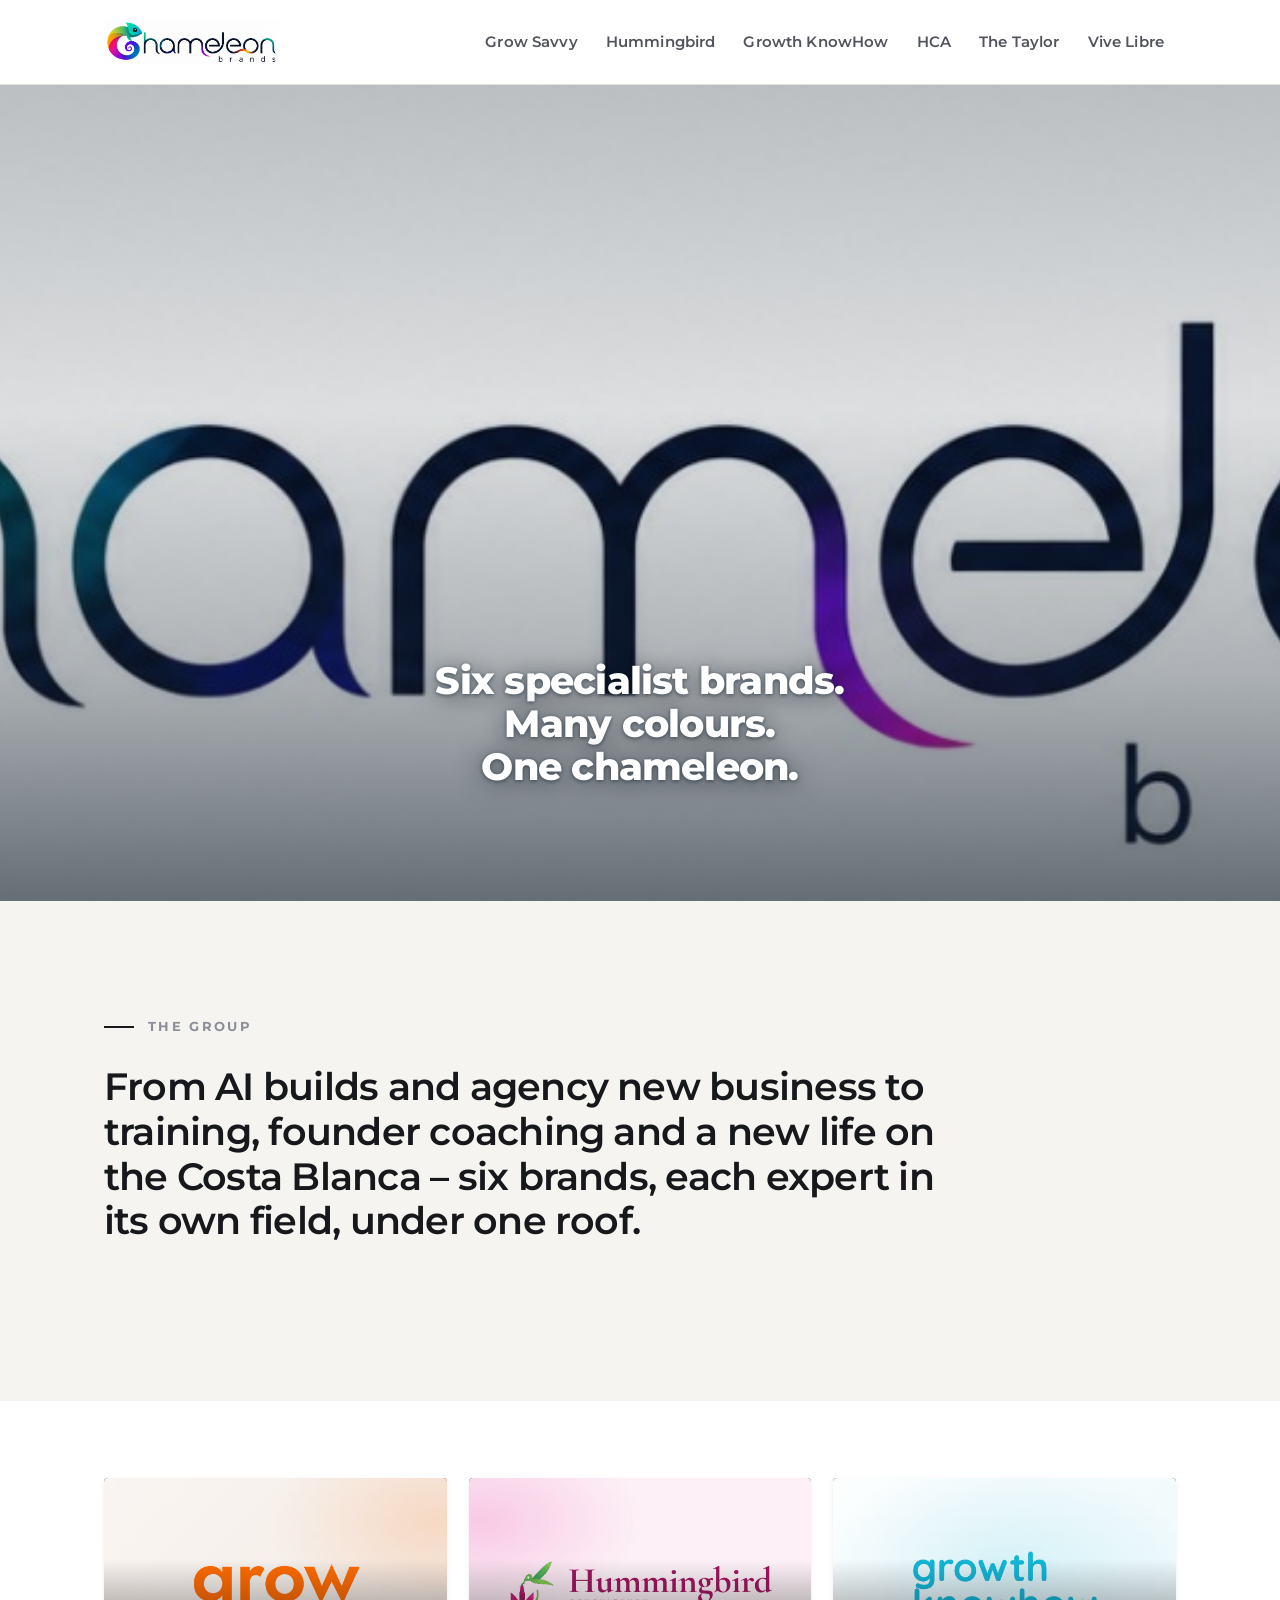
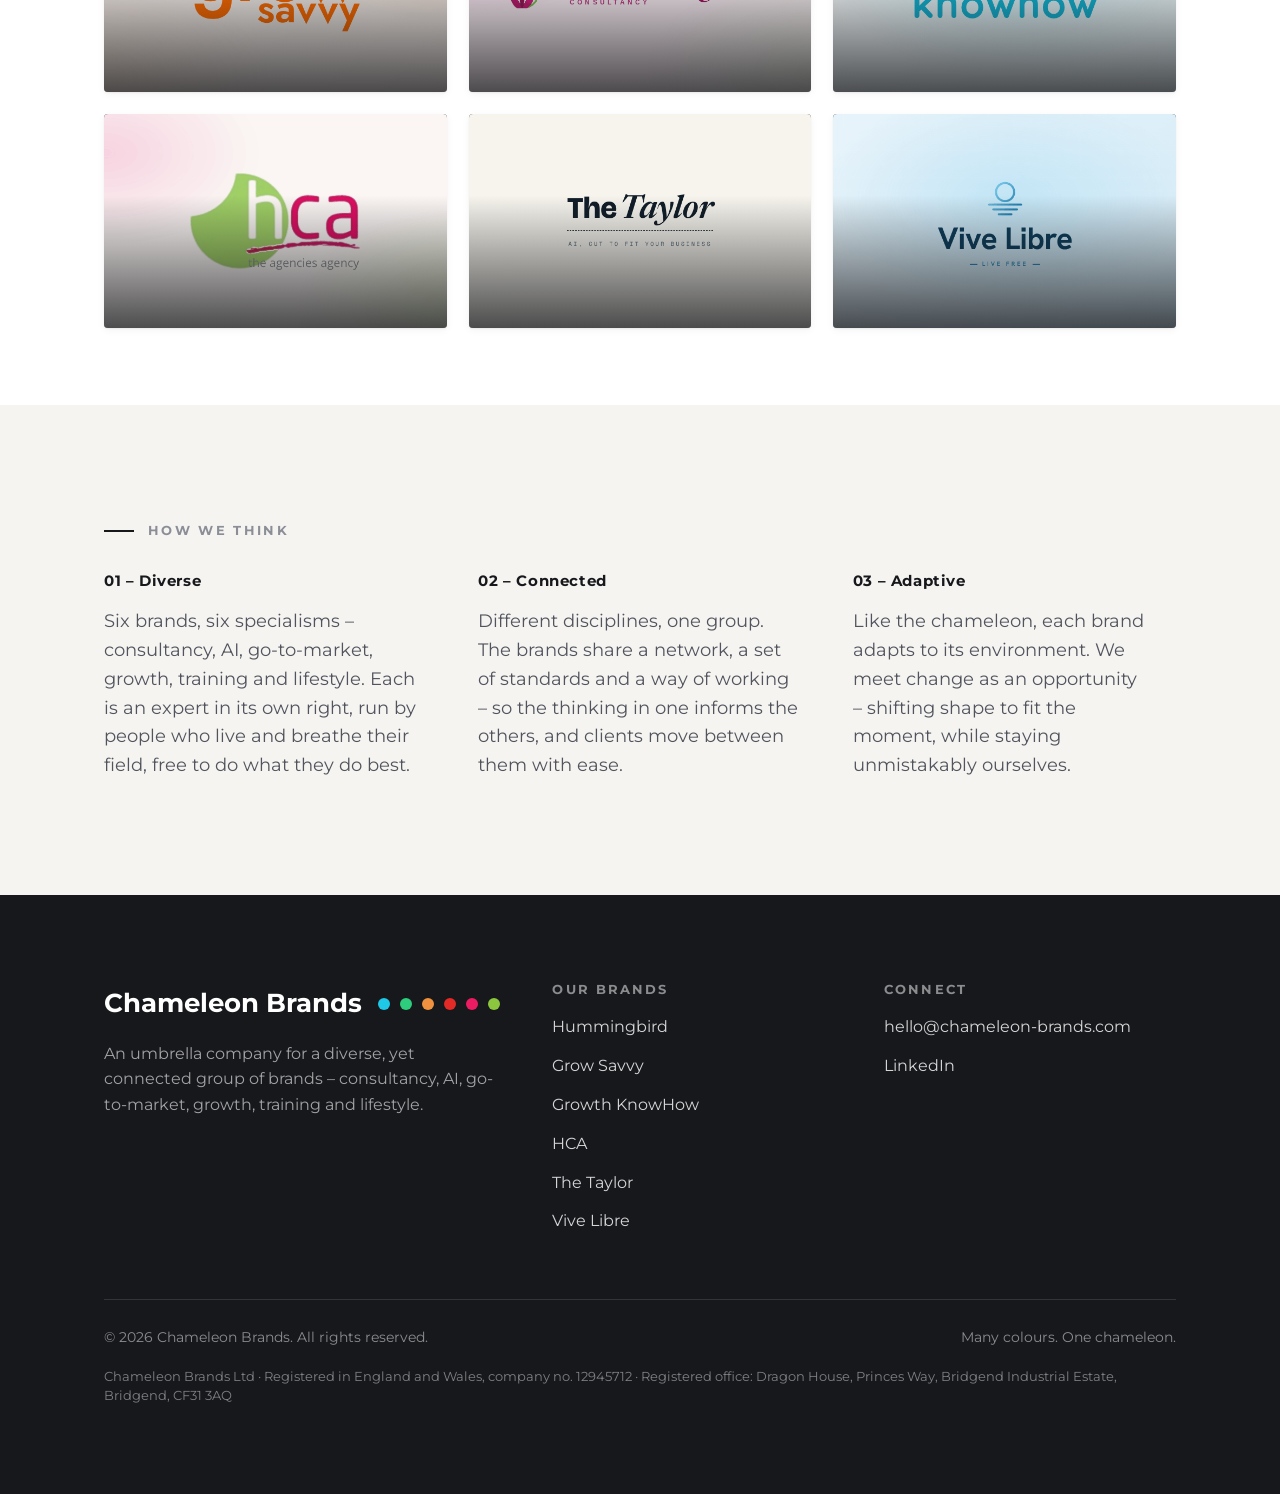
==== index.html @ 97196bf3 "Chameleon Brands hub site, ready for Vercel Static build from the 'Chameleon brands web site' projec" ====
<!DOCTYPE html>
<html lang="en-GB">
<head>
<meta charset="UTF-8">
<meta name="viewport" content="width=device-width, initial-scale=1">
<title>Chameleon Brands – A diverse, yet connected group of brands</title>
<meta name="description" content="Chameleon Brands is an umbrella company for a diverse, yet connected group of brands – spanning consultancy, AI, go-to-market, growth, training and lifestyle.">
<meta property="og:title" content="Chameleon Brands">
<meta property="og:description" content="An umbrella for a diverse, yet connected group of brands – consultancy, AI, go-to-market, growth, training and lifestyle.">
<meta property="og:type" content="website">
<meta property="og:image" content="https://chameleon-brands.com/assets/logo-new.png">
<link rel="icon" href="assets/logo-new.png">
<link rel="stylesheet" href="assets/styles.css">
<link rel="canonical" href="https://chameleon-brands.com/">
<meta property="og:url" content="https://chameleon-brands.com/">
<meta property="og:site_name" content="Chameleon Brands">
<meta property="og:locale" content="en_GB">
<meta name="twitter:card" content="summary_large_image">
<script defer src="/_vercel/insights/script.js"></script>
<script type="application/ld+json">{"@context": "https://schema.org", "@type": "Organization", "name": "Chameleon Brands", "legalName": "Chameleon Brands Ltd", "url": "https://chameleon-brands.com/", "logo": "https://chameleon-brands.com/assets/logo-new.png", "email": "hello@chameleon-brands.com", "identifier": "12945712", "address": {"@type": "PostalAddress", "streetAddress": "Dragon House, Princes Way, Bridgend Industrial Estate", "addressLocality": "Bridgend", "postalCode": "CF31 3AQ", "addressCountry": "GB"}, "sameAs": ["https://www.linkedin.com/company/chameleonbrands/"], "subOrganization": [{"@type": "Organization", "name": "Grow Savvy", "url": "https://grow-savvy.com/"}, {"@type": "Organization", "name": "Hummingbird Consultancy", "url": "https://hummingbirdconsultancy.com/"}, {"@type": "Organization", "name": "Growth KnowHow", "url": "https://growth-knowhow.com/"}, {"@type": "Organization", "name": "HCA - The Agencies Agency", "url": "https://hca.uk.com/"}, {"@type": "Organization", "name": "The Taylor", "url": "https://thetaylor.ai/"}, {"@type": "Organization", "name": "Vive Libre", "url": "https://vivelibrespain.com/"}]}</script>
<style>
  /* Branded landing hero - full-bleed video background */
  .brand-hero{
    position: relative;
    min-height: calc(100svh - 84px);
    display: flex; flex-direction: column;
    align-items: center; justify-content: flex-end; text-align: center;
    padding: clamp(40px, 8vh, 96px) 24px clamp(64px, 11vh, 110px);
    background: #ffffff;
    overflow: hidden;
  }
  .brand-hero .bh-video{
    position: absolute; inset: 0; z-index: 0;
    width: 100%; height: 100%;
    object-fit: cover; object-position: center;
    background: #ffffff;
  }
  /* legibility scrim over the video, behind the copy */
  .brand-hero .bh-scrim{
    position: absolute; inset: 0; z-index: 1; pointer-events: none;
    background:
      linear-gradient(to bottom, rgba(16,29,40,.28) 0%, rgba(16,29,40,.14) 40%, rgba(16,29,40,.34) 72%, rgba(16,29,40,.64) 100%);
  }
  .brand-hero .bh-motto{
    position: relative; z-index: 2;
    margin: 0 auto 14px;
    font-family: 'Montserrat', sans-serif;
    font-weight: 800;
    font-size: clamp(21px, 3vw, 40px);
    line-height: 1.12; letter-spacing: -.02em;
    color: #ffffff;
    text-shadow: 0 2px 26px rgba(16,29,40,.6), 0 1px 4px rgba(16,29,40,.55);
  }
  .brand-hero .bh-tagline{
    position: relative; z-index: 2;
    margin: 0 auto;
    max-width: 46ch;
    font-size: clamp(18px, 1.8vw, 24px);
    line-height: 1.5; color: #ffffff;
    text-wrap: pretty;
    text-shadow: 0 1px 18px rgba(16,29,40,.55), 0 1px 3px rgba(16,29,40,.5);
  }
  @media (max-width: 640px){
    /* Mobile: show the WHOLE logo animation (it plays on white), text below in dark */
    .brand-hero{
      min-height: auto;
      padding: 20px 22px 40px;
      justify-content: center; gap: 6px;
      background: #ffffff;
    }
    .brand-hero .bh-video{
      position: static; inset: auto;
      width: 100%; height: auto;
      aspect-ratio: 16 / 9;
      object-fit: contain;
    }
    .brand-hero .bh-scrim{ display: none; }
    .brand-hero .bh-motto{ color: var(--ink); text-shadow: none; font-size: 30px; margin-bottom: 10px; }
    .brand-hero .bh-tagline{
      color: var(--ink); text-shadow: none;
      font-size: 19px; max-width: 24ch;
      margin-top: 4px;
    }
    .brand-hero .bh-cue{
      position: static; transform: none;
      color: var(--ink); opacity: .5;
      margin-top: 16px;
    }
  }
  .brand-hero .bh-cue{
    position: absolute; left: 50%; bottom: clamp(18px, 3.5vh, 34px);
    transform: translateX(-50%); z-index: 2;
    font-family: 'Montserrat', sans-serif; font-weight: 600;
    font-size: 11px; letter-spacing: .16em; text-transform: uppercase;
    color: #ffffff; opacity: .8;
    display: inline-flex; flex-direction: column; align-items: center; gap: 8px;
  }
  .brand-hero .bh-cue::after{ content: ""; width: 1px; height: 26px; background: currentColor; opacity: .7; }

  /* tagline + cue fade up after load */
  @media (prefers-reduced-motion: no-preference){
    .brand-hero .bh-motto{ animation: bhFadeUp .8s ease both .9s; }
    .brand-hero .bh-tagline{ animation: bhFadeUp .8s ease both 1.1s; }
    .brand-hero .bh-cue{ animation: bhFadeUp .8s ease both 1.4s; }
  }
  @keyframes bhFadeUp{ from{ opacity: 0; transform: translateY(14px); } to{ opacity: 1; transform: none; } }
</style>
</head>
<body>

<!-- ============== HEADER ============== -->
<header class="site-header">
  <div class="wrap bar">
    <a class="brand-logo" href="index.html" aria-label="Chameleon Brands – home">
      <img src="assets/logo-new.png" alt="Chameleon Brands">
    </a>
    <button class="nav-toggle" aria-label="Menu" aria-expanded="false" aria-controls="primary-nav">
      <svg viewBox="0 0 24 24" fill="none" stroke="currentColor" stroke-width="2" stroke-linecap="round"><path d="M3 6h18M3 12h18M3 18h18"/></svg>
    </button>
    <nav class="nav" id="primary-nav" aria-label="Primary">
      <a href="grow-savvy.html">Grow Savvy</a>
      <a href="hummingbird.html">Hummingbird</a>
      <a href="growth-knowhow.html">Growth KnowHow</a>
      <a href="hca.html">HCA</a>
      <a href="thetaylor.html">The Taylor</a>
      <a href="vivelibre.html">Vive Libre</a>
    </nav>
  </div>
</header>

<!-- ============== HERO ============== -->
<section class="brand-hero" data-screen-label="Hero">
  <video class="bh-video" src="assets/logo-animation.mp4" autoplay muted loop playsinline webkit-playsinline preload="auto" poster="assets/logo-new.png" aria-label="Chameleon Brands"></video>
  <div class="bh-scrim"></div>
  <h1 class="bh-motto">Six specialist brands.<br>Many colours.<br>One chameleon.</h1>
</section>

<!-- ============== INTRO STATEMENT ============== -->
<section class="section-pad bg-soft">
  <div class="wrap">
    <div class="section-label reveal">The group</div>
    <p class="lead reveal" style="max-width: 32ch;">
      From AI builds and agency new business to training, founder coaching and a new life on the Costa Blanca – six brands, each expert in its own field, under one roof.
    </p>
  </div>
</section>

<!-- ============== PORTFOLIO GRID ============== -->
<section class="section-tight">
  <div class="wrap">
    <div class="portfolio">

      <a class="brand-card reveal" data-brand="grow-savvy.html" href="grow-savvy.html" style="--accent: var(--growsavvy);">
        <img src="assets/grow-savvy-brand.png" alt="Grow Savvy">
        <div class="overlay">
          <div class="meta">
            <span class="name">Grow Savvy</span>
            <span class="desc">Growth, AI and go-to-market for ambitious businesses.</span>
          </div>
        </div>
      </a>

      <a class="brand-card reveal" data-brand="hummingbird.html" href="hummingbird.html" style="--accent: var(--hummingbird);">
        <img src="assets/hummingbird-brand.png" alt="Hummingbird">
        <div class="overlay">
          <div class="meta">
            <span class="name">Hummingbird</span>
            <span class="desc">A female-first consultancy backing ambitious founders.</span>
          </div>
        </div>
      </a>

      <a class="brand-card reveal" data-brand="growth-knowhow.html" href="growth-knowhow.html" style="--accent: var(--knowhow);">
        <img src="assets/gk-brand.png" alt="Growth KnowHow">
        <div class="overlay">
          <div class="meta">
            <span class="name">Growth KnowHow</span>
            <span class="desc">Practical training for sharper sales and communication.</span>
          </div>
        </div>
      </a>

      <a class="brand-card reveal" data-brand="hca.html" href="hca.html" style="--accent: #e5197f;">
        <img src="assets/hca-brand.png" alt="HCA – The Agencies Agency">
        <div class="overlay">
          <div class="meta">
            <span class="name">HCA</span>
            <span class="desc">The Agencies Agency, built for an AI-first world.</span>
          </div>
        </div>
      </a>

      <a class="brand-card reveal" data-brand="thetaylor.html" href="thetaylor.html" style="--accent: var(--taylor);">
        <img src="assets/taylor-brand.png" alt="The Taylor – AI consultancy">
        <div class="overlay">
          <div class="meta">
            <span class="name">The Taylor</span>
            <span class="desc">AI strategy &amp; tailor-made build.</span>
          </div>
        </div>
      </a>

      <a class="brand-card reveal" data-brand="vivelibre.html" href="vivelibre.html" style="--accent: var(--vivelibre);">
        <img src="assets/vivelibre-brand.png" alt="Vive Libre – Costa Blanca property &amp; relocation">
        <div class="overlay">
          <div class="meta">
            <span class="name">Vive Libre</span>
            <span class="desc">Costa Blanca buyer's agent &amp; relocation.</span>
          </div>
        </div>
      </a>

    </div>
  </div>
</section>

<!-- ============== PHILOSOPHY ============== -->
<section class="section-pad bg-soft" id="philosophy">
  <div class="wrap">
    <div class="section-label reveal">How we think</div>
    <div class="prose-grid">
      <div class="reveal">
        <span class="num">01 – Diverse</span>
        <p>Six brands, six specialisms – consultancy, AI, go-to-market, growth, training and lifestyle. Each is an expert in its own right, run by people who live and breathe their field, free to do what they do best.</p>
      </div>
      <div class="reveal">
        <span class="num">02 – Connected</span>
        <p>Different disciplines, one group. The brands share a network, a set of standards and a way of working – so the thinking in one informs the others, and clients move between them with ease.</p>
      </div>
      <div class="reveal">
        <span class="num">03 – Adaptive</span>
        <p>Like the chameleon, each brand adapts to its environment. We meet change as an opportunity – shifting shape to fit the moment, while staying unmistakably ourselves.</p>
      </div>
    </div>
  </div>
</section>

<!-- ============== FOOTER ============== -->
<footer class="site-footer">
  <div class="wrap">
    <div class="footer-grid">
      <div class="f-brand">
        <div class="mark">
          Chameleon Brands
          <span class="dots" aria-hidden="true" style="margin-left:4px;"><span></span><span></span><span></span><span></span><span></span><span></span></span>
        </div>
        <p>An umbrella company for a diverse, yet connected group of brands – consultancy, AI, go-to-market, growth, training and lifestyle.</p>
      </div>
      <div class="f-col">
        <h4>Our brands</h4>
        <ul>
          <li><a href="hummingbird.html">Hummingbird</a></li>
          <li><a href="grow-savvy.html">Grow Savvy</a></li>
          <li><a href="growth-knowhow.html">Growth KnowHow</a></li>
          <li><a href="hca.html">HCA</a></li>
          <li><a href="thetaylor.html">The Taylor</a></li>
          <li><a href="vivelibre.html">Vive Libre</a></li>
        </ul>
      </div>
      <div class="f-col">
        <h4>Connect</h4>
        <ul>
          <li><a class="mailto" href="mailto:hello@chameleon-brands.com">hello@chameleon-brands.com</a></li>
          <li><a href="https://www.linkedin.com/company/chameleonbrands/" target="_blank" rel="noopener">LinkedIn</a></li>
        </ul>
      </div>
    </div>
    <div class="footer-bottom">
      <span>© <span id="year"></span> Chameleon Brands. All rights reserved.</span>
      <span>Many colours. One chameleon.</span>
    </div>
    <p class="footer-legal">Chameleon Brands Ltd · Registered in England and Wales, company no. 12945712 · Registered office: Dragon House, Princes Way, Bridgend Industrial Estate, Bridgend, CF31 3AQ</p>
  </div>
</footer>

<script>document.getElementById('year').textContent = new Date().getFullYear();</script>
<script>
  /* Keep the hero logo video playing (muted autoplay, with gesture fallbacks) */
  (function () {
    var v = document.querySelector('.brand-hero .bh-video');
    if (!v || v.tagName !== 'VIDEO') return;
    /* iOS requires muted to be set as a property (not just the attribute) before play() */
    v.muted = true; v.defaultMuted = true; v.setAttribute('muted', '');
    v.playsInline = true;
    var play = function () { var p = v.play(); if (p && p.catch) p.catch(function () {}); };
    if (v.readyState >= 2) play(); else v.addEventListener('loadeddata', play, { once: true });
    v.addEventListener('canplay', play, { once: true });
    document.addEventListener('visibilitychange', function () { if (!document.hidden) play(); });
    ['pointerdown', 'touchstart', 'scroll', 'keydown'].forEach(function (e) {
      window.addEventListener(e, play, { once: true, passive: true });
    });
  }());
</script>
<script src="assets/site.js"></script>
</body>
</html>
---- assets/styles.css ----
/* ============================================================
   Chameleon Brands — shared stylesheet
   ============================================================ */

@import url('https://fonts.googleapis.com/css2?family=Montserrat:wght@400;500;600;700;800&display=swap');

:root {
  /* Neutrals — warm-cool balanced */
  --ink:        #17181c;
  --ink-soft:   #51545d;
  --ink-faint:  #8b8e97;
  --paper:      #ffffff;
  --paper-2:    #f5f4f1;
  --paper-3:    #ecebe6;
  --line:       #e6e4de;

  /* Chameleon palette — pulled from the logo dots */
  --c-cyan:   #1ec8e6;
  --c-green:  #2ecd7d;
  --c-orange: #f0913f;
  --c-red:    #e22a26;
  --c-pink:   #ec1c63;
  --c-lime:   #8cc63f;

  /* Per-brand accents */
  --brandeur:   #d11b63;
  --hummingbird:#e6188e;
  --growsavvy:  #e8822b;
  --knowhow:    #14b6d6;
  --heights:    #ec8a2e;
  --hca:        #e2453a;
  --taylor:     #0d6e9e;
  --vivelibre:  #0f7bb5;

  --accent: var(--ink);   /* overridden per page */

  --maxw: 1200px;
  --gutter: clamp(20px, 5vw, 72px);
  --radius: 4px;

  --shadow-sm: 0 1px 2px rgba(20,22,28,.06), 0 2px 8px rgba(20,22,28,.05);
  --shadow-md: 0 8px 30px rgba(20,22,28,.10);
  --shadow-lg: 0 24px 60px rgba(20,22,28,.16);

  --ease: cubic-bezier(.22,.61,.36,1);
}

* { box-sizing: border-box; }

html { -webkit-text-size-adjust: 100%; scroll-behavior: smooth; }

body {
  margin: 0;
  font-family: 'Montserrat', system-ui, sans-serif;
  color: var(--ink);
  background: var(--paper);
  font-size: 18px;
  line-height: 1.6;
  -webkit-font-smoothing: antialiased;
  text-rendering: optimizeLegibility;
}

img { max-width: 100%; display: block; }

a { color: inherit; }

h1, h2, h3, h4 {
  font-family: 'Montserrat', system-ui, sans-serif;
  font-weight: 700;
  line-height: 1.02;
  letter-spacing: -0.02em;
  margin: 0;
  text-wrap: balance;
}

p { margin: 0 0 1.1em; text-wrap: pretty; }

.wrap { max-width: var(--maxw); margin: 0 auto; padding-inline: var(--gutter); }
.wrap-narrow { max-width: 880px; margin: 0 auto; padding-inline: var(--gutter); }

/* ---- Chameleon dot motif --------------------------------- */
.dots { display: flex; gap: 10px; align-items: center; }
.dots span {
  width: 12px; height: 12px; border-radius: 50%;
  display: block;
}
.dots span:nth-child(1){ background: var(--c-cyan); }
.dots span:nth-child(2){ background: var(--c-green); }
.dots span:nth-child(3){ background: var(--c-orange); }
.dots span:nth-child(4){ background: var(--c-red); }
.dots span:nth-child(5){ background: var(--c-pink); }
.dots span:nth-child(6){ background: var(--c-lime); }

/* ============================================================
   Header
   ============================================================ */
.site-header {
  position: sticky; top: 0; z-index: 100;
  background: rgba(255,255,255,.86);
  backdrop-filter: saturate(140%) blur(14px);
  -webkit-backdrop-filter: saturate(140%) blur(14px);
  border-bottom: 1px solid var(--line);
}
.site-header .bar {
  display: flex; align-items: center; gap: 28px;
  min-height: 84px;
  padding-block: 12px;
}
.brand-logo { flex: 0 0 auto; }
.brand-logo img { height: 46px; width: auto; }

.nav {
  margin-left: auto;
  display: flex; align-items: center; gap: 4px;
  flex-wrap: nowrap;
}
.nav a {
  font-family: 'Montserrat', sans-serif;
  text-decoration: none;
  font-weight: 600;
  font-size: 15px;
  letter-spacing: .01em;
  color: var(--ink-soft);
  padding: 8px 12px;
  border-radius: 999px;
  transition: color .2s var(--ease), background .2s var(--ease);
  white-space: nowrap;
}
.nav a:hover { color: var(--ink); background: var(--paper-2); }
.nav a.current { color: var(--accent); }

.nav-meta { display: flex; align-items: center; gap: 6px; padding-left: 8px; margin-left: 4px; border-left: 1px solid var(--line); }
.icon-btn {
  display: grid; place-items: center;
  width: 38px; height: 38px; border-radius: 999px;
  color: var(--ink-soft);
  transition: color .2s var(--ease), background .2s var(--ease);
}
.icon-btn:hover { color: var(--accent); background: var(--paper-2); }
.icon-btn svg { width: 19px; height: 19px; }

/* mobile nav toggle */
.nav-toggle { display: none; }

/* transparent header overlaying the homepage hero */
.site-header.over-hero {
  position: fixed; left: 0; right: 0; top: 0;
  background: transparent;
  backdrop-filter: none; -webkit-backdrop-filter: none;
  border-bottom-color: transparent;
  transition: background .3s var(--ease), border-color .3s var(--ease);
}
.site-header.over-hero.scrolled {
  background: rgba(255,255,255,.9);
  backdrop-filter: saturate(140%) blur(14px);
  -webkit-backdrop-filter: saturate(140%) blur(14px);
  border-bottom-color: var(--line);
}

/* White nav over the hero image (desktop, inline nav, before scroll) */
@media (min-width: 1181px) {
  .site-header.over-hero:not(.scrolled) .nav a { color: #fff; text-shadow: 0 1px 14px rgba(0,0,0,.45); }
  .site-header.over-hero:not(.scrolled) .nav a:hover { color: #fff; background: rgba(255,255,255,.16); }
  .site-header.over-hero:not(.scrolled) .icon-btn { color: rgba(255,255,255,.95); filter: drop-shadow(0 1px 10px rgba(0,0,0,.4)); }
  .site-header.over-hero:not(.scrolled) .icon-btn:hover { color: #fff; background: rgba(255,255,255,.16); }
  .site-header.over-hero:not(.scrolled) .nav-meta { border-left-color: rgba(255,255,255,.3); }
}

/* ============================================================
   Hero — homepage (full-screen image, overlaid white text)
   ============================================================ */
.hero {
  position: relative;
  height: 100vh;
  min-height: 600px;
  max-height: 1040px;
  background: var(--ink);
  overflow: hidden;
}
.hero-banner { position: absolute; inset: 0; }
.hero-banner img { width: 100%; height: 100%; object-fit: cover; object-position: center; }
.hero::after {
  content: "";
  position: absolute; inset: 0; z-index: 1;
  background:
    linear-gradient(90deg, rgba(8,9,12,.58) 0%, rgba(8,9,12,.28) 42%, rgba(8,9,12,0) 72%),
    linear-gradient(0deg, rgba(8,9,12,.42) 0%, rgba(8,9,12,0) 38%);
}
.hero-intro {
  position: relative; z-index: 2;
  height: 100%;
  display: flex; flex-direction: column; justify-content: flex-end;
  align-items: flex-start; text-align: left;
  color: #fff;
  padding-bottom: clamp(72px, 14vh, 150px);
}
.hero h1 {
  font-size: clamp(44px, 7.2vw, 96px);
  font-weight: 700;
  color: #fff;
  margin-bottom: 22px;
  max-width: 14ch;
}
.hero h1 .accent { color: #fff; }
.hero-sub {
  font-size: clamp(18px, 2vw, 25px);
  font-weight: 400;
  color: rgba(255,255,255,.92);
  max-width: 42ch;
  margin: 0;
}

/* ============================================================
   Buttons
   ============================================================ */
.btn {
  display: inline-flex; align-items: center; gap: 10px;
  font-family: 'Montserrat', sans-serif;
  font-weight: 600; font-size: 16px;
  text-decoration: none;
  padding: 14px 26px;
  border-radius: 999px;
  border: 1.5px solid transparent;
  cursor: pointer;
  transition: transform .2s var(--ease), background .2s var(--ease), color .2s var(--ease), border-color .2s var(--ease);
}
.btn-primary { background: var(--ink); color: #fff; }
.btn-primary:hover { background: var(--accent); transform: translateY(-2px); }
.btn-ghost { border-color: var(--line); color: var(--ink); background: transparent; }
.btn-ghost:hover { border-color: var(--accent); color: var(--accent); transform: translateY(-2px); }
.btn svg { width: 17px; height: 17px; }

/* ============================================================
   Sections
   ============================================================ */
section { position: relative; }
.section-pad { padding-block: clamp(64px, 9vw, 130px); }
.section-tight { padding-block: clamp(48px, 6vw, 88px); }
.bg-soft { background: var(--paper-2); }
.bg-ink  { background: var(--ink); color: #fff; }
.bg-ink .lead, .bg-ink p { color: rgba(255,255,255,.74); }

.section-label {
  font-size: 13px; font-weight: 700; letter-spacing: .18em;
  text-transform: uppercase; color: var(--ink-faint);
  display: flex; align-items: center; gap: 14px;
  margin-bottom: 28px;
}
.section-label::before {
  content: ""; width: 30px; height: 2px; background: var(--accent);
}

.lead {
  font-family: 'Montserrat', sans-serif;
  font-weight: 600;
  font-size: clamp(24px, 3.2vw, 38px);
  line-height: 1.18;
  letter-spacing: -0.02em;
  color: var(--ink);
  max-width: 22ch;
}

/* statement / prose blocks */
.prose-grid {
  display: grid; grid-template-columns: repeat(3, 1fr);
  gap: clamp(28px, 4vw, 56px);
}
.prose-grid p { font-size: 18px; color: var(--ink-soft); margin: 0; }
.prose-grid .num {
  font-family: 'Montserrat', sans-serif;
  font-weight: 700; font-size: 15px; color: var(--accent);
  letter-spacing: .04em;
  margin-bottom: 14px; display: block;
}

/* ============================================================
   Portfolio grid (homepage)
   ============================================================ */
.portfolio {
  display: grid;
  grid-template-columns: repeat(3, 1fr);
  gap: clamp(16px, 1.8vw, 22px);
}
.brand-card {
  position: relative;
  display: block;
  text-decoration: none;
  border-radius: var(--radius);
  overflow: hidden;
  background: var(--ink);
  aspect-ratio: 16 / 10;
  box-shadow: var(--shadow-sm);
  transition: transform .35s var(--ease), box-shadow .35s var(--ease);
}
.brand-card:hover { transform: translateY(-4px); box-shadow: var(--shadow-lg); }
.brand-card img {
  width: 100%; height: 100%; object-fit: cover;
  transition: transform .6s var(--ease);
}
.brand-card:hover img { transform: scale(1.04); }
.brand-card .overlay {
  position: absolute; inset: 0;
  background: linear-gradient(180deg, rgba(10,11,14,0) 38%, rgba(10,11,14,.72) 100%);
  display: flex; align-items: flex-end;
  padding: 26px;
}
.brand-card .meta { color: #fff; }
.brand-card .meta .name {
  display: none;
}
.brand-card .meta .desc {
  font-size: 14.5px; color: rgba(255,255,255,.8); margin-top: 4px;
  opacity: 0; transform: translateY(6px);
  transition: opacity .3s var(--ease), transform .3s var(--ease);
}
.brand-card:hover .meta .desc { opacity: 1; transform: none; }
.brand-card .tag {
  position: absolute; top: 18px; left: 18px;
  font-size: 12px; font-weight: 700; letter-spacing: .12em; text-transform: uppercase;
  color: #fff; padding: 6px 11px; border-radius: 999px;
  background: rgba(255,255,255,.16); backdrop-filter: blur(6px);
}

/* ============================================================
   Brand page hero
   ============================================================ */
.page-hero {
  position: relative;
  background: var(--ink);
  color: #fff;
  overflow: hidden;
}
.page-hero .img-band {
  position: relative;
  aspect-ratio: 21 / 9;
  max-height: 560px;
  width: 100%;
}
.page-hero .img-band img { width: 100%; height: 100%; object-fit: cover; }
.page-hero .img-band::after {
  content: ""; position: absolute; inset: 0;
  background: none;
}
.page-hero-head { padding: clamp(40px, 6vw, 76px) 0 0; }
.page-hero-head .eyebrow {
  font-size: 13px; font-weight: 700; letter-spacing: .18em; text-transform: uppercase;
  color: var(--accent); margin-bottom: 18px;
  display: flex; align-items: center; gap: 14px;
}
.page-hero-head .eyebrow::before { content:""; width: 30px; height: 2px; background: var(--accent); }
.page-hero-head h1 {
  font-size: clamp(40px, 5.6vw, 76px); font-weight: 800;
  color: var(--ink); max-width: 16ch;
}
.page-hero-head .hero-kicker {
  font-family: 'Montserrat', sans-serif;
  font-weight: 600;
  font-size: clamp(19px, 2.2vw, 26px);
  color: var(--accent);
  margin: 18px 0 0;
  max-width: 30ch;
}
.brand-mark-img { display: block; }

/* reusable brand wordmark + trust pillars (used by brand pages) */
.brand-wordmark {
  font-family: 'Montserrat', sans-serif; font-weight: 700;
  font-size: 30px; letter-spacing: -.01em; color: var(--ink);
  line-height: 1.05; margin-bottom: 22px;
  display: flex; flex-direction: column;
}
.brand-wordmark .sub {
  font-weight: 600; font-size: 13px; letter-spacing: .2em; text-transform: uppercase;
  color: var(--accent); margin-top: 8px;
}
.brand-pillars { display: grid; grid-template-columns: repeat(3, 1fr); gap: clamp(20px, 3vw, 34px); margin-top: 8px; }
.brand-pillars .p-card { border-top: 2px solid var(--accent); padding-top: 18px; }
.brand-pillars .p-num {
  font-family: 'Montserrat', sans-serif; font-weight: 700; font-size: 15px;
  color: var(--accent); letter-spacing: .04em; margin-bottom: 12px; display: block;
}
.brand-pillars h3 { font-family: 'Montserrat', sans-serif; font-weight: 700; font-size: 19px; letter-spacing: -.01em; margin-bottom: 10px; }
.brand-pillars p { font-size: 16px; color: var(--ink-soft); margin: 0; }
@media (max-width: 820px){ .brand-pillars { grid-template-columns: 1fr; gap: 22px; } }

/* brand body */
.brand-body { display: grid; grid-template-columns: 1fr; gap: 0; }
.brand-statement {
  font-family: 'Montserrat', sans-serif;
  font-weight: 600;
  font-size: clamp(22px, 2.6vw, 30px);
  line-height: 1.32;
  letter-spacing: -.015em;
  color: var(--ink);
  border-left: 3px solid var(--accent);
  padding-left: clamp(20px, 3vw, 36px);
  max-width: 30ch;
}
.brand-prose { max-width: 70ch; }
.brand-prose p { font-size: 19px; color: var(--ink-soft); margin-bottom: 1.4em; }
.split {
  display: grid; grid-template-columns: 0.85fr 1.15fr;
  gap: clamp(36px, 6vw, 84px);
  align-items: start;
}

/* ============================================================
   Contact / newsletter
   ============================================================ */
.contact h2 { font-size: clamp(34px, 5vw, 60px); font-weight: 800; margin-bottom: 14px; }
.contact .sub { color: var(--ink-soft); font-size: 19px; margin-bottom: 36px; max-width: 44ch; }
.newsletter {
  display: grid;
  grid-template-columns: 1fr 1fr;
  gap: 16px;
  max-width: 620px;
}
.field { display: flex; flex-direction: column; gap: 7px; }
.field.full { grid-column: 1 / -1; }
.field label {
  font-size: 13px; font-weight: 600; letter-spacing: .02em; color: var(--ink-soft);
}
.field input {
  font-family: inherit; font-size: 16px;
  padding: 14px 16px;
  border: 1.5px solid var(--line);
  border-radius: var(--radius);
  background: var(--paper);
  color: var(--ink);
  transition: border-color .2s var(--ease), box-shadow .2s var(--ease);
}
.field input:focus {
  outline: none; border-color: var(--accent);
  box-shadow: 0 0 0 3px color-mix(in oklab, var(--accent) 18%, transparent);
}
.newsletter .actions { grid-column: 1 / -1; display: flex; align-items: center; gap: 16px; margin-top: 6px; }
.form-note { font-size: 14px; color: var(--ink-faint); }

/* ============================================================
   Footer
   ============================================================ */
.site-footer { background: var(--ink); color: #fff; padding-block: clamp(56px, 7vw, 88px); }
.site-footer a { color: #fff; text-decoration: none; }
.footer-grid {
  display: grid; grid-template-columns: 1.4fr 1fr 1fr; gap: 40px;
  align-items: start;
}
.site-footer .f-brand .mark {
  font-family: 'Montserrat', sans-serif; font-weight: 700;
  font-size: 26px; margin-bottom: 16px; display: flex; align-items: center; gap: 12px;
}
.site-footer .f-brand p { color: rgba(255,255,255,.6); max-width: 36ch; font-size: 16px; }
.f-col h4 { font-size: 13px; letter-spacing: .16em; text-transform: uppercase; color: rgba(255,255,255,.5); font-family: 'Montserrat',sans-serif; font-weight: 700; margin-bottom: 16px; }
.f-col ul { list-style: none; margin: 0; padding: 0; display: grid; gap: 10px; }
.f-col a { color: rgba(255,255,255,.82); font-size: 16px; transition: color .2s var(--ease); }
.f-col a:hover { color: #fff; }
.f-col a.mailto:hover { color: var(--c-green); }
.footer-bottom {
  margin-top: clamp(40px, 6vw, 64px); padding-top: 26px;
  border-top: 1px solid rgba(255,255,255,.12);
  display: flex; justify-content: space-between; align-items: center; gap: 18px;
  flex-wrap: wrap;
  color: rgba(255,255,255,.5); font-size: 14px;
}

/* ============================================================
   Reveal animation
   ============================================================ */
.reveal { opacity: 0; transform: translateY(22px); transition: opacity .7s var(--ease), transform .7s var(--ease); }
.reveal.in { opacity: 1; transform: none; }

@media (prefers-reduced-motion: reduce) {
  * { animation: none !important; transition: none !important; }
  .reveal { opacity: 1; transform: none; }
  html { scroll-behavior: auto; }
}

/* ============================================================
   Responsive
   ============================================================ */
@media (max-width: 940px) {
  .split { grid-template-columns: 1fr; }
  .prose-grid { grid-template-columns: 1fr; gap: 28px; }
  .footer-grid { grid-template-columns: 1fr 1fr; }
  .portfolio { grid-template-columns: repeat(2, 1fr); }
}

@media (max-width: 1180px) {
  .nav { display: none; position: absolute; top: 100%; left: 0; right: 0;
    flex-direction: column; align-items: stretch; gap: 2px;
    background: var(--paper); border-bottom: 1px solid var(--line);
    padding: 14px var(--gutter) 22px; box-shadow: var(--shadow-md); }
  .nav.open { display: flex; }
  .nav a { padding: 12px 10px; font-size: 17px; border-radius: 8px; }
  .nav-meta { border-left: none; padding-left: 0; margin-top: 8px; }
  .nav-toggle {
    display: grid; place-items: center; margin-left: auto;
    width: 44px; height: 44px; border: 1px solid var(--line); border-radius: 999px;
    background: var(--paper); cursor: pointer; color: var(--ink);
  }
  .nav-toggle svg { width: 22px; height: 22px; }
}

@media (max-width: 720px) {
  body { font-size: 17px; }
  .portfolio { grid-template-columns: 1fr; }
  .newsletter { grid-template-columns: 1fr; }
  .footer-grid { grid-template-columns: 1fr; }
  .page-hero .img-band { aspect-ratio: 16/10; }
  /* stack the footer bottom row cleanly */
  .footer-bottom { flex-direction: column; align-items: flex-start; gap: 8px; }
  /* pull the brand-page headline up tighter to its image */
  .page-hero-head { padding-top: clamp(28px, 6vw, 44px); }
}

/* Touch devices have no hover — always show the card descriptions
   (otherwise the brand taglines are invisible on phones/tablets) */
@media (hover: none) {
  .brand-card .meta .desc { opacity: 1; transform: none; }
  .brand-card .overlay { background: linear-gradient(180deg, rgba(10,11,14,0) 30%, rgba(10,11,14,.78) 100%); }
}

@media (max-width: 480px) {
  :root { --gutter: 20px; }
  .brand-logo img { height: 40px; }
  .site-header .bar { min-height: 68px; gap: 14px; }
  .brand-card { aspect-ratio: 16 / 11; }
  .brand-card .overlay { padding: 20px; }
  .brand-card .meta .name { font-size: 20px; }
  .brand-statement { padding-left: 18px; }
  .btn { width: 100%; justify-content: center; }
  .newsletter .actions { flex-direction: column; align-items: stretch; }
  .newsletter .actions .form-note { text-align: center; }
}

.footer-legal { margin: 18px 0 0; color: rgba(255,255,255,.45); font-size: 13px; line-height: 1.5; }
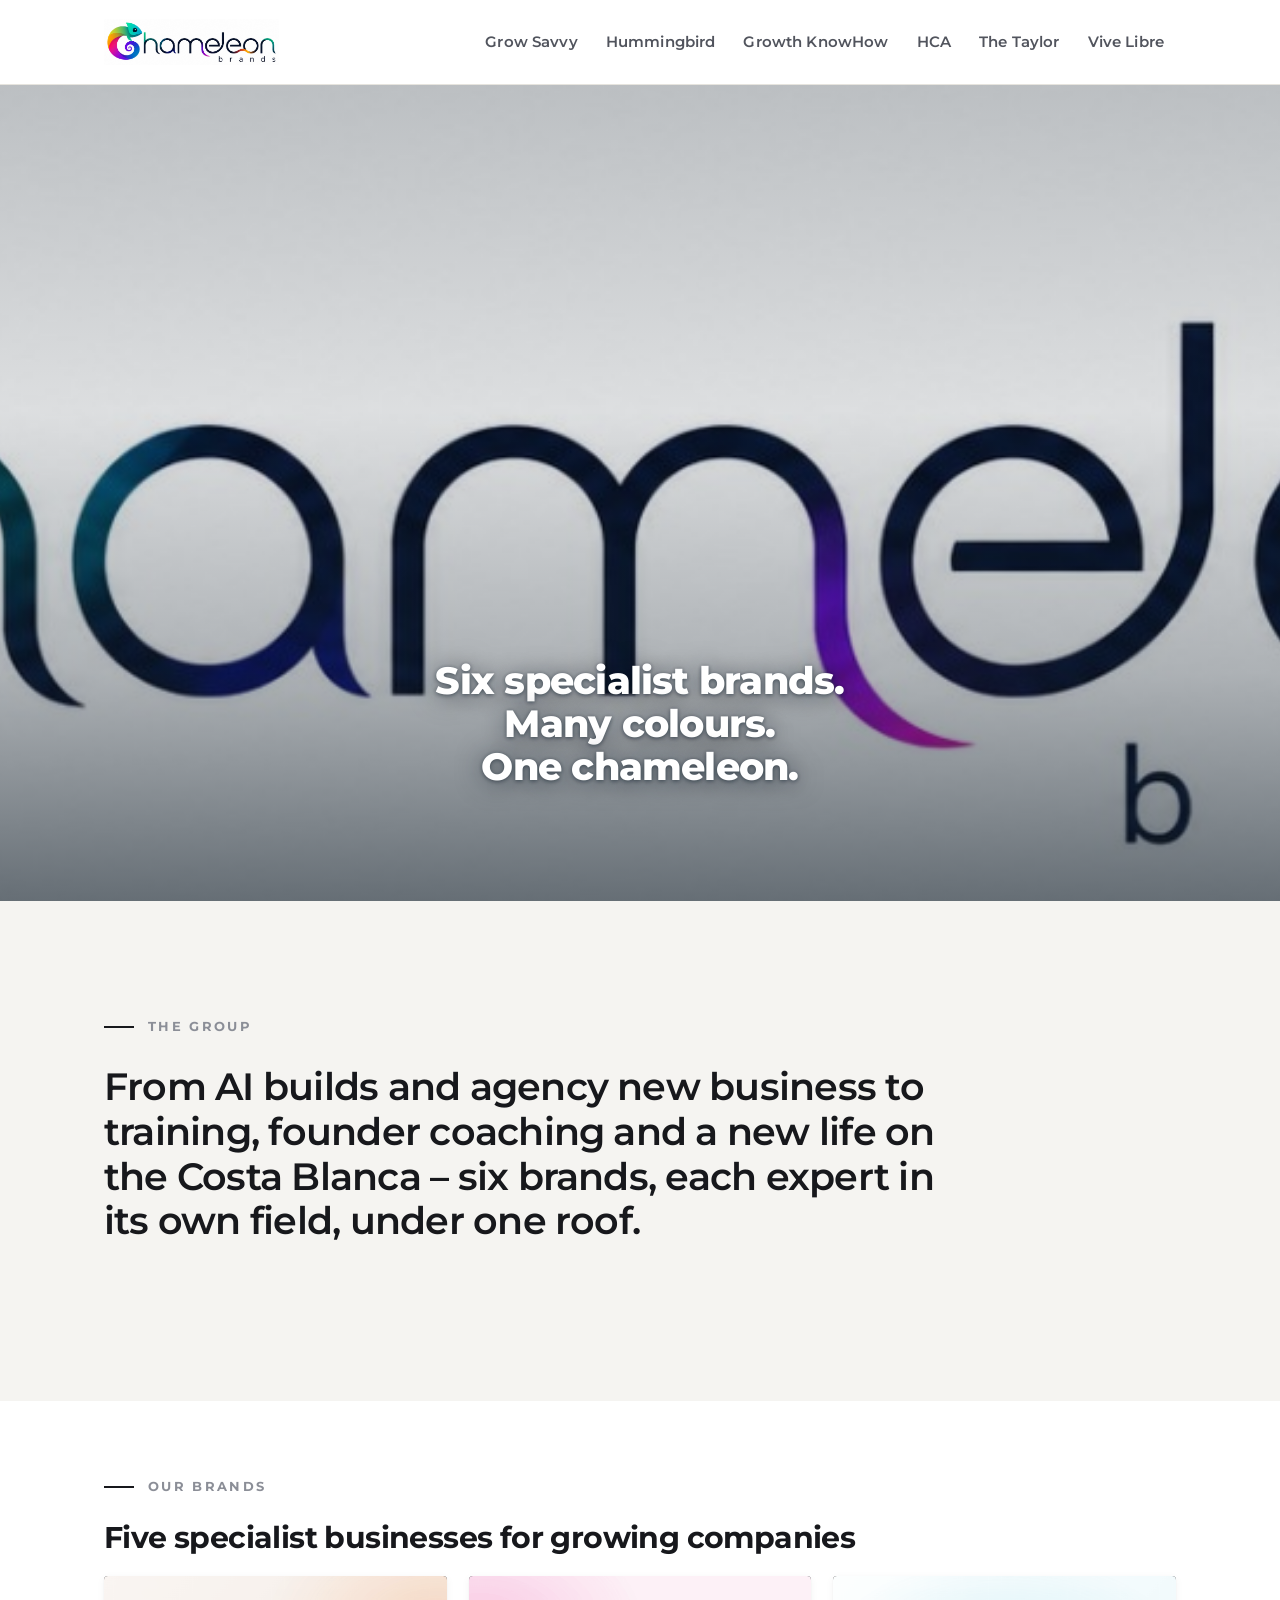
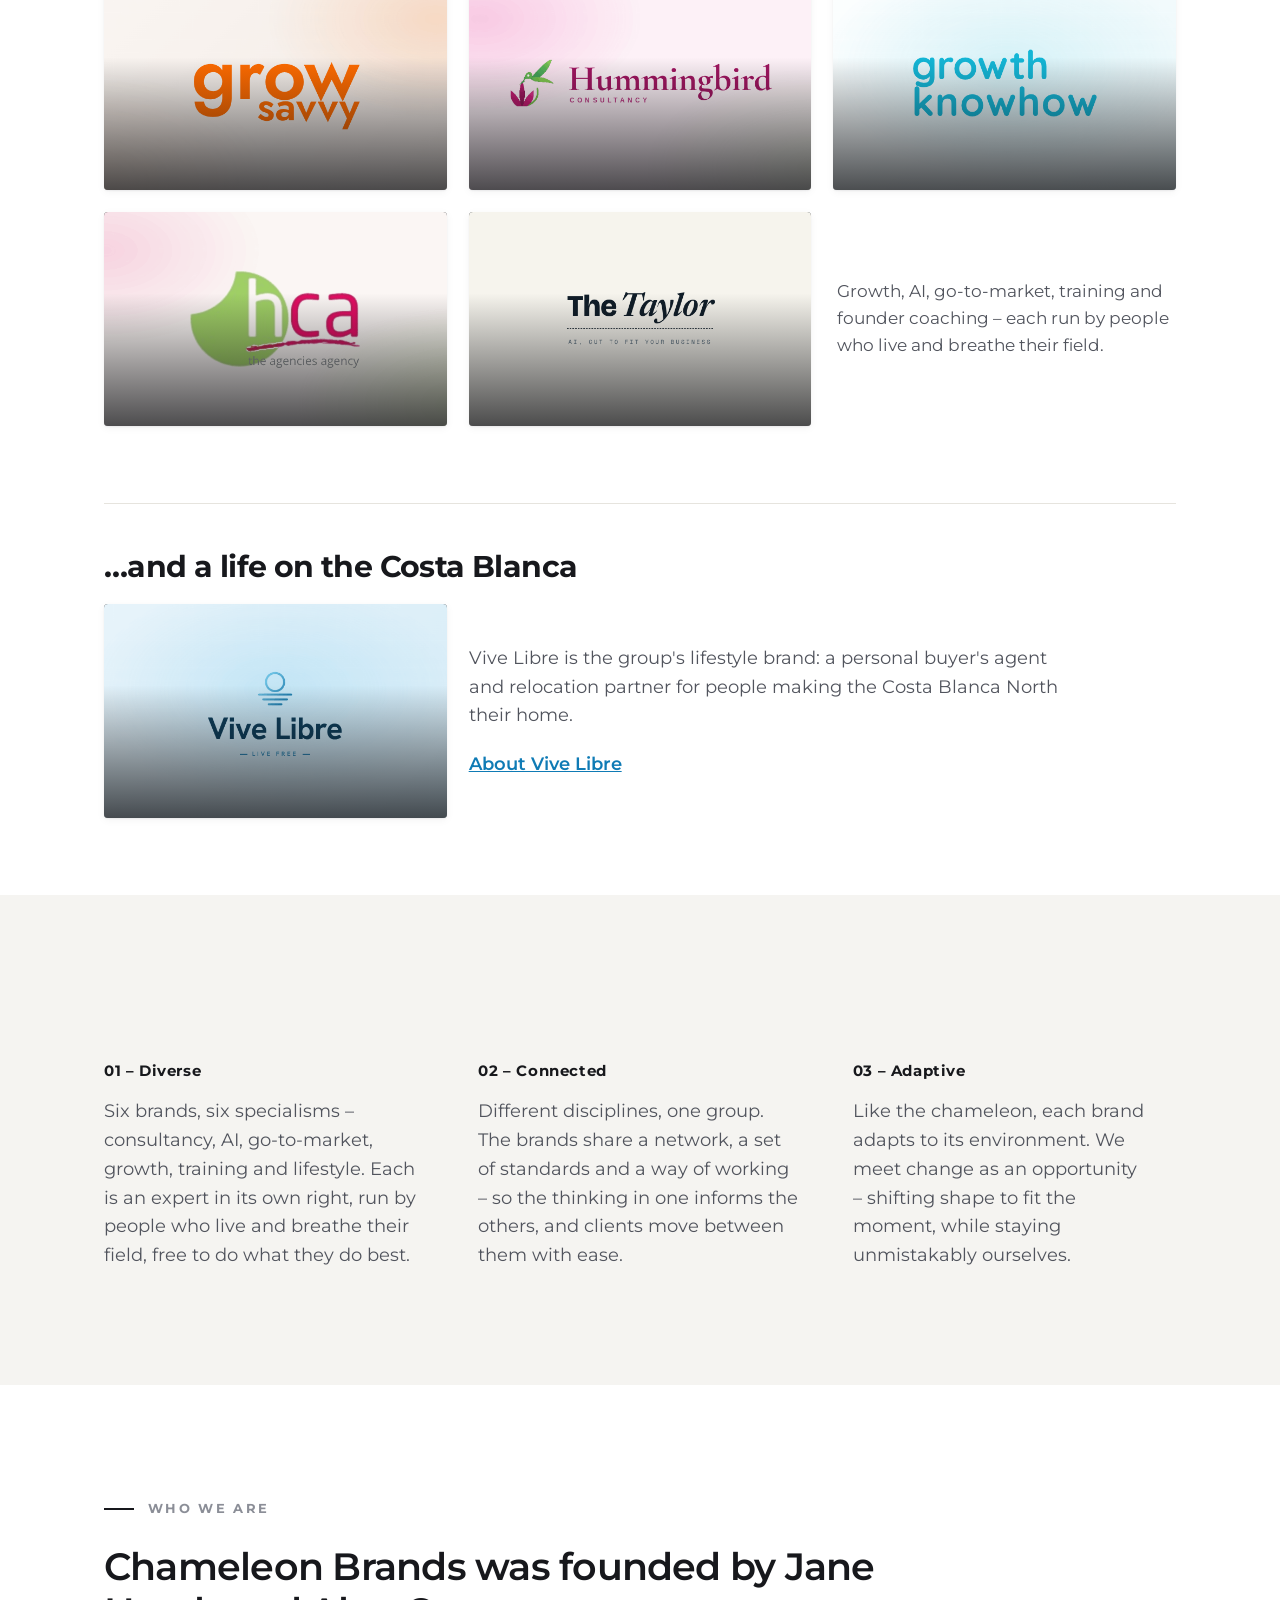
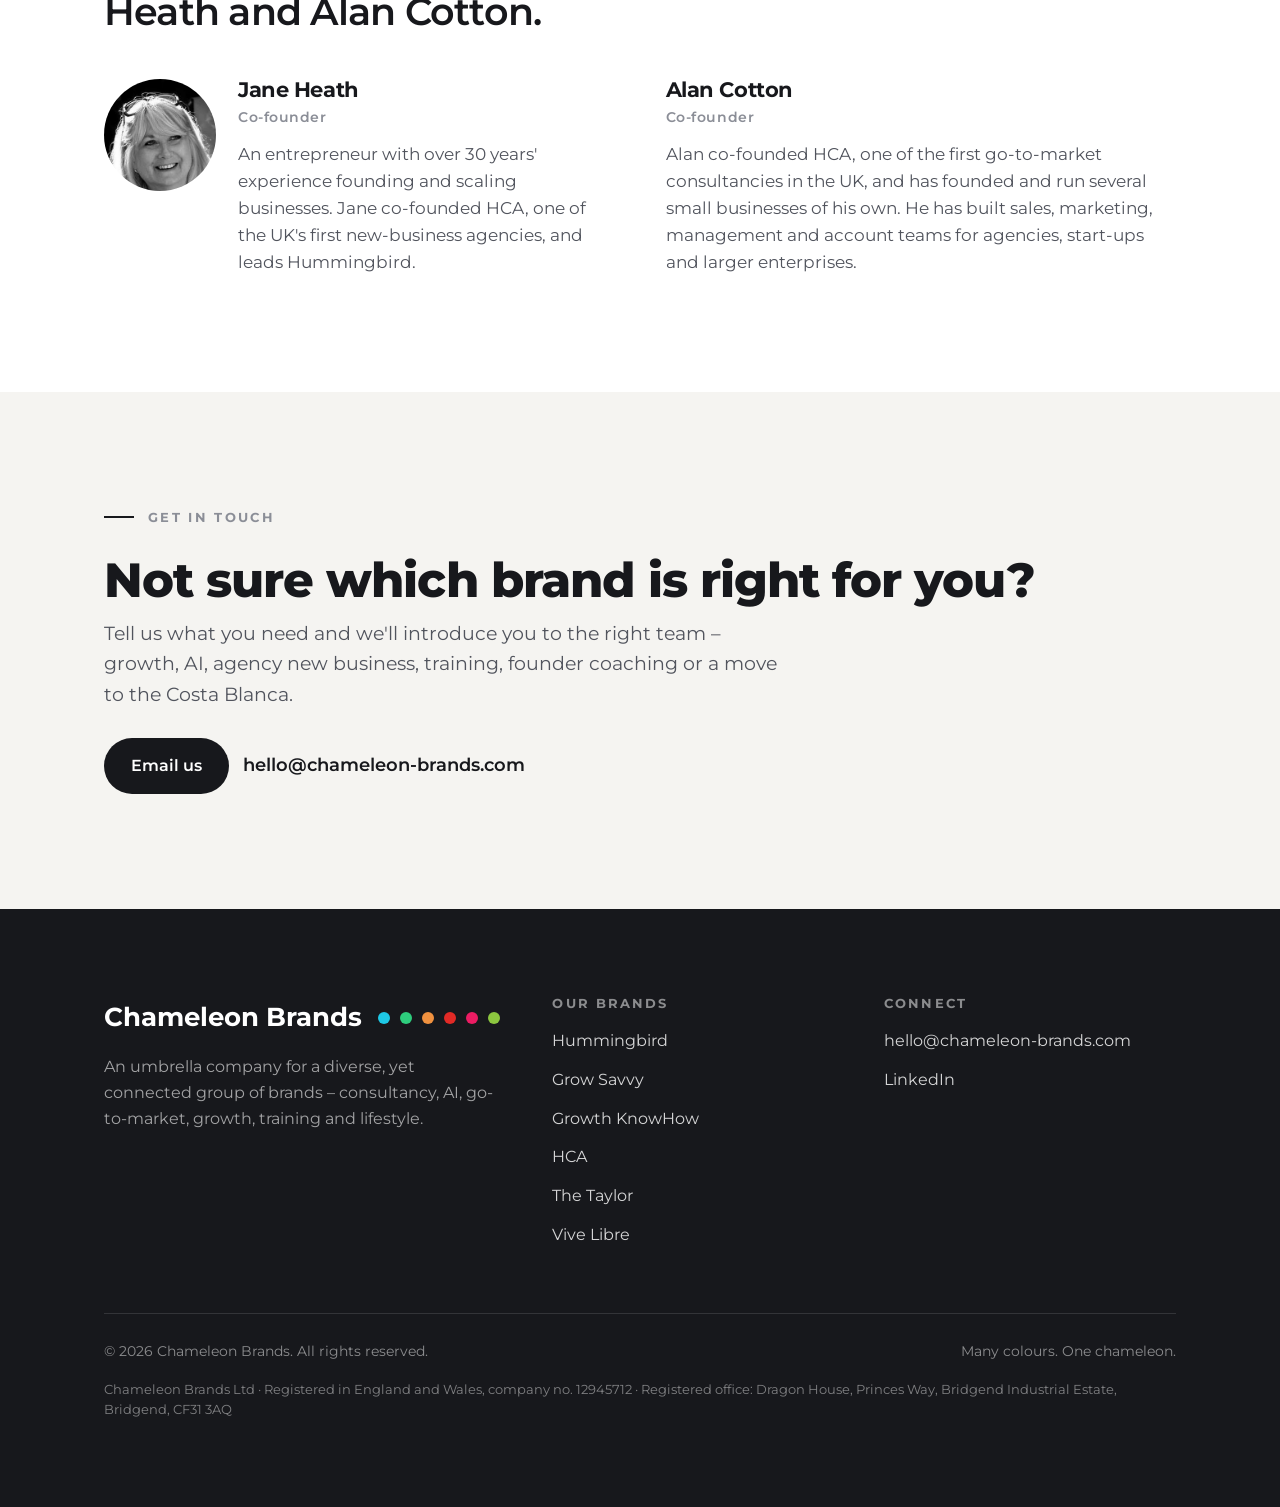
==== commit 512f8116: "Hub: add Who we are, find-the-right-brand prompt and separate Vive Libre; wording fixes - Home: bran" ====
--- a/index.html
+++ b/index.html
@@ -146,11 +146,12 @@
 </section>
 
 <!-- ============== PORTFOLIO GRID ============== -->
-<section class="section-tight">
-  <div class="wrap">
+<section class="section-tight" id="brands">
+  <div class="wrap">
+    <h2 class="section-label reveal">Our brands</h2>
+    <h3 class="group-head reveal">Five specialist businesses for growing companies</h3>
     <div class="portfolio">
-
-      <a class="brand-card reveal" data-brand="grow-savvy.html" href="grow-savvy.html" style="--accent: var(--growsavvy);">
+      <a class="brand-card reveal" href="grow-savvy.html" style="--accent: var(--growsavvy);">
         <img src="assets/grow-savvy-brand.png" alt="Grow Savvy">
         <div class="overlay">
           <div class="meta">
@@ -159,8 +160,7 @@
           </div>
         </div>
       </a>
-
-      <a class="brand-card reveal" data-brand="hummingbird.html" href="hummingbird.html" style="--accent: var(--hummingbird);">
+      <a class="brand-card reveal" href="hummingbird.html" style="--accent: var(--hummingbird);">
         <img src="assets/hummingbird-brand.png" alt="Hummingbird">
         <div class="overlay">
           <div class="meta">
@@ -169,8 +169,7 @@
           </div>
         </div>
       </a>
-
-      <a class="brand-card reveal" data-brand="growth-knowhow.html" href="growth-knowhow.html" style="--accent: var(--knowhow);">
+      <a class="brand-card reveal" href="growth-knowhow.html" style="--accent: var(--knowhow);">
         <img src="assets/gk-brand.png" alt="Growth KnowHow">
         <div class="overlay">
           <div class="meta">
@@ -179,8 +178,7 @@
           </div>
         </div>
       </a>
-
-      <a class="brand-card reveal" data-brand="hca.html" href="hca.html" style="--accent: #e5197f;">
+      <a class="brand-card reveal" href="hca.html" style="--accent: #e5197f;">
         <img src="assets/hca-brand.png" alt="HCA – The Agencies Agency">
         <div class="overlay">
           <div class="meta">
@@ -189,8 +187,7 @@
           </div>
         </div>
       </a>
-
-      <a class="brand-card reveal" data-brand="thetaylor.html" href="thetaylor.html" style="--accent: var(--taylor);">
+      <a class="brand-card reveal" href="thetaylor.html" style="--accent: var(--taylor);">
         <img src="assets/taylor-brand.png" alt="The Taylor – AI consultancy">
         <div class="overlay">
           <div class="meta">
@@ -199,8 +196,15 @@
           </div>
         </div>
       </a>
-
-      <a class="brand-card reveal" data-brand="vivelibre.html" href="vivelibre.html" style="--accent: var(--vivelibre);">
+      <div class="grid-note reveal">
+        <p>Growth, AI, go-to-market, training and founder coaching – each run by people who live and breathe their field.</p>
+      </div>
+    </div>
+
+    <div class="lifestyle">
+      <h3 class="group-head reveal">…and a life on the Costa Blanca</h3>
+      <div class="portfolio">
+      <a class="brand-card reveal" href="vivelibre.html" style="--accent: var(--vivelibre);">
         <img src="assets/vivelibre-brand.png" alt="Vive Libre – Costa Blanca property &amp; relocation">
         <div class="overlay">
           <div class="meta">
@@ -209,7 +213,11 @@
           </div>
         </div>
       </a>
-
+        <div class="lifestyle-copy reveal">
+          <p>Vive Libre is the group's lifestyle brand: a personal buyer's agent and relocation partner for people making the Costa Blanca North their home.</p>
+          <p style="margin:0;"><a href="vivelibre.html">About Vive Libre</a></p>
+        </div>
+      </div>
     </div>
   </div>
 </section>
@@ -231,6 +239,44 @@
         <span class="num">03 – Adaptive</span>
         <p>Like the chameleon, each brand adapts to its environment. We meet change as an opportunity – shifting shape to fit the moment, while staying unmistakably ourselves.</p>
       </div>
+    </div>
+  </div>
+</section>
+
+<!-- ============== WHO WE ARE ============== -->
+<section class="section-pad" id="who-we-are">
+  <div class="wrap">
+    <h2 class="section-label reveal">Who we are</h2>
+    <p class="lead reveal" style="max-width: 30ch; margin-bottom: 44px;">Chameleon Brands was founded by Jane Heath and Alan Cotton.</p>
+    <div class="founders">
+      <div class="founder reveal">
+        <img src="assets/jane-portrait.png" alt="Jane Heath, co-founder of Chameleon Brands">
+        <div>
+          <h3>Jane Heath</h3>
+          <span class="role">Co-founder</span>
+          <p>An entrepreneur with over 30 years' experience founding and scaling businesses. Jane co-founded HCA, one of the UK's first new-business agencies, and leads Hummingbird.</p>
+        </div>
+      </div>
+      <div class="founder reveal">
+        <div>
+          <h3>Alan Cotton</h3>
+          <span class="role">Co-founder</span>
+          <p>Alan co-founded HCA, one of the first go-to-market consultancies in the UK, and has founded and run several small businesses of his own. He has built sales, marketing, management and account teams for agencies, start-ups and larger enterprises.</p>
+        </div>
+      </div>
+    </div>
+  </div>
+</section>
+
+<!-- ============== FIND THE RIGHT BRAND ============== -->
+<section class="section-pad bg-soft find-brand" id="contact">
+  <div class="wrap">
+    <div class="section-label reveal">Get in touch</div>
+    <h2 class="reveal">Not sure which brand is right for you?</h2>
+    <p class="sub reveal">Tell us what you need and we'll introduce you to the right team – growth, AI, agency new business, training, founder coaching or a move to the Costa Blanca.</p>
+    <div class="actions reveal">
+      <a class="btn btn-primary" href="mailto:hello@chameleon-brands.com">Email us</a>
+      <span class="email-text">hello@chameleon-brands.com</span>
     </div>
   </div>
 </section>
--- a/assets/styles.css
+++ b/assets/styles.css
@@ -534,3 +534,45 @@
 }
 
 .footer-legal { margin: 18px 0 0; color: rgba(255,255,255,.45); font-size: 13px; line-height: 1.5; }
+
+/* ============================================================
+   Review updates (Nov 2026)
+   ============================================================ */
+a:focus-visible, button:focus-visible { outline: 2px solid var(--accent); outline-offset: 3px; }
+
+/* H2s that keep the small uppercase section-label look */
+h2.section-label { line-height: 1.3; }
+
+/* Group sub-heading above each block of brand cards */
+.group-head { font-size: clamp(22px, 2.4vw, 30px); font-weight: 700; margin-bottom: 22px; }
+.group-head + .portfolio { margin-bottom: 0; }
+
+/* Vive Libre, presented apart from the five B2B brands */
+.lifestyle { margin-top: clamp(48px, 6vw, 80px); padding-top: clamp(32px, 4vw, 48px); border-top: 1px solid var(--line); }
+.lifestyle .portfolio > .lifestyle-copy { grid-column: span 2; align-self: center; }
+.lifestyle-copy p { font-size: 18px; color: var(--ink-soft); max-width: 52ch; }
+.lifestyle-copy a { color: var(--vivelibre); font-weight: 600; }
+@media (max-width: 940px) { .lifestyle .portfolio > .lifestyle-copy { grid-column: auto; } }
+
+/* Who we are */
+.founders { display: grid; grid-template-columns: repeat(2, 1fr); gap: clamp(24px, 4vw, 56px); }
+.founder { display: flex; gap: 22px; align-items: flex-start; }
+.founder > div { min-width: 0; }
+.founder img {
+  width: 112px; height: 112px; flex: 0 0 112px; border-radius: 999px; object-fit: cover;
+  filter: grayscale(1); background: var(--paper-3);
+}
+.founder h3 { font-size: 21px; margin-bottom: 6px; }
+.founder .role { font-size: 14px; font-weight: 600; letter-spacing: .04em; color: var(--ink-faint); margin-bottom: 12px; display: block; }
+.founder p { font-size: 17px; color: var(--ink-soft); margin: 0; }
+@media (max-width: 720px) { .founders { grid-template-columns: 1fr; } .founder { flex-direction: column; } }
+
+/* Find the right brand */
+.find-brand h2 { font-size: clamp(30px, 4vw, 48px); font-weight: 800; margin-bottom: 14px; }
+.find-brand .sub { color: var(--ink-soft); font-size: 19px; max-width: 52ch; margin-bottom: 28px; }
+.find-brand .actions { display: flex; flex-wrap: wrap; gap: 14px; align-items: center; }
+.find-brand .email-text { font-weight: 600; user-select: all; }
+
+/* Short note that completes the five-card B2B grid */
+.grid-note { align-self: center; padding: 8px 4px; }
+.grid-note p { font-size: 17px; color: var(--ink-soft); margin: 0; max-width: 32ch; }
